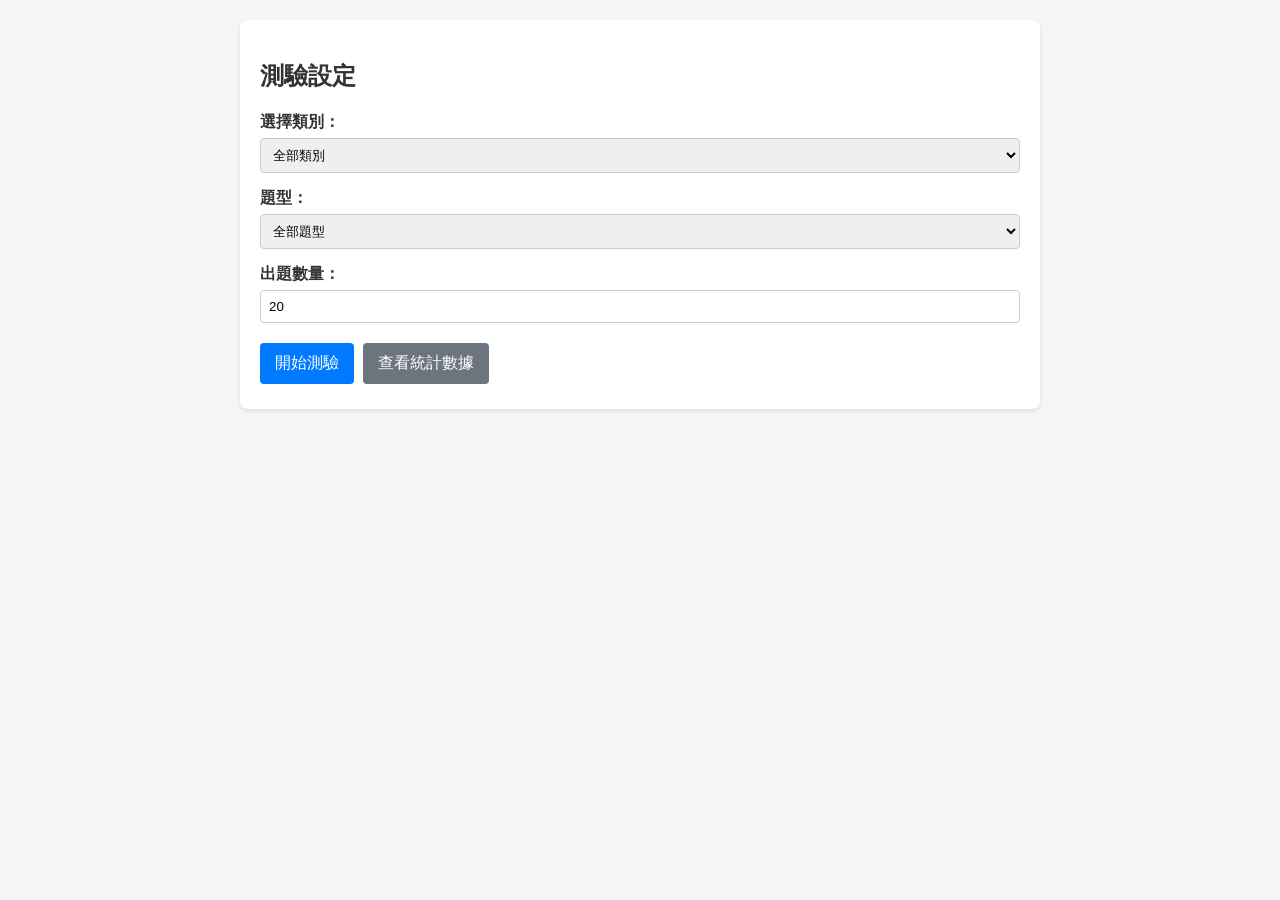
==== exam/index.html @ f561939b "錯誤給答案" ====
<!DOCTYPE html>
<html lang="zh-TW">
<head>
  <meta charset="UTF-8">
  <meta name="viewport" content="width=device-width, initial-scale=1.0">
  <title>網頁測驗系統</title>
  <style>
    body { font-family: Arial, sans-serif; max-width: 800px; margin: 0 auto; padding: 20px; background-color: #f4f7f6; color: #333; }
    .card { background: white; padding: 20px; border-radius: 8px; box-shadow: 0 2px 5px rgba(0,0,0,0.1); margin-bottom: 20px; }
    .hidden { display: none; }
    button { background-color: #007bff; color: white; border: none; padding: 10px 15px; border-radius: 4px; cursor: pointer; margin: 5px 5px 5px 0; font-size: 16px; }
    button:hover { background-color: #0056b3; }
    button:disabled { background-color: #cccccc; cursor: not-allowed; }
    .option-btn { display: block; width: 100%; text-align: left; background: #f8f9fa; color: #333; border: 1px solid #ccc; margin: 8px 0; padding: 12px; border-radius: 4px; font-size: 16px; }
    .option-btn:hover:not(:disabled) { background: #e2e6ea; }
    .option-btn.correct { background-color: #d4edda !important; border-color: #28a745 !important; color: #155724; font-weight: bold; }
    .option-btn.wrong { background-color: #f8d7da !important; border-color: #dc3545 !important; color: #721c24; font-weight: bold; }
    .form-group { margin-bottom: 15px; }
    label { display: block; margin-bottom: 5px; font-weight: bold; }
    select, input { width: 100%; padding: 8px; border: 1px solid #ccc; border-radius: 4px; box-sizing: border-box; }
    .law-source { background: #e9ecef; padding: 10px; border-left: 4px solid #17a2b8; margin-top: 10px; font-size: 0.95em; }
    .feedback-box { padding: 12px; margin-top: 15px; border-radius: 4px; font-weight: bold; }
    .feedback-correct { background-color: #d4edda; color: #155724; border: 1px solid #c3e6cb; }
    .feedback-wrong { background-color: #f8d7da; color: #721c24; border: 1px solid #f5c6cb; }
    .wrong-card { border: 1px solid #dc3545; border-radius: 6px; padding: 15px; margin-bottom: 15px; background-color: #fff8f8; }
    .options-list { margin: 8px 0; padding-left: 20px; }
  </style>
</head>
<body>

  <!-- 1. 設定與選單頁面 -->
  <div id="setup-page" class="card">
    <h2>測驗設定</h2>
    <div class="form-group">
      <label for="category-select">選擇類別：</label>
      <select id="category-select"><option value="ALL">全部類別</option></select>
    </div>
    <div class="form-group">
      <label for="type-select">題型：</label>
      <select id="type-select">
        <option value="ALL">全部題型</option>
        <option value="選擇題">選擇題</option>
        <option value="是非題">是非題</option>
      </select>
    </div>
    <div class="form-group">
      <label for="amount-input">出題數量：</label>
      <input type="number" id="amount-input" value="20" min="1">
    </div>
    <button onclick="startQuiz()">開始測驗</button>
    <button onclick="showStats()" style="background-color: #6c757d;">查看統計數據</button>
  </div>

  <!-- 2. 測驗進行頁面 -->
  <div id="quiz-page" class="card hidden">
    <div style="display: flex; justify-content: space-between;">
      <span id="progress-text"></span>
      <span id="question-type-tag" style="color: #6c757d;"></span>
    </div>
    <h3 id="question-text" style="margin-top: 15px;"></h3>
    <div id="options-container"></div>
    
    <!-- 反饋訊息提示區 -->
    <div id="feedback-container" class="hidden"></div>

    <div style="margin-top: 20px; display: flex; justify-content: space-between;">
      <button id="prev-btn" onclick="changeQuestion(-1)">上一題</button>
      <button id="next-btn" onclick="manualNextQuestion()">下一題</button>
      <button id="submit-btn" onclick="submitQuiz()" style="background-color: #28a745;">提交試卷</button>
    </div>
  </div>

  <!-- 3. 測驗結果頁面 -->
  <div id="result-page" class="card hidden">
    <h2>測驗結果</h2>
    <p id="score-text" style="font-size: 20px; font-weight: bold;"></p>
    <div id="review-container"></div>
    <button onclick="showSetup()" style="margin-top: 15px;">返回主選單</button>
  </div>

  <!-- 4. 統計數據頁面 -->
  <div id="stats-page" class="card hidden">
    <h2>歷史統計分析</h2>
    <h3>常錯題排行榜 (Top 5)</h3>
    <div id="wrong-questions-container"></div>
    
    <h3 style="margin-top: 30px;">歷次測驗紀錄</h3>
    <ul id="history-list"></ul>
    <button onclick="showSetup()">返回主選單</button>
    <button onclick="clearStats()" style="background-color: #dc3545;">清除統計資料</button>
  </div>

<script>
let allQuestions = [];
let quizQuestions = [];
let userAnswers = {};
let currentIndex = 0;
let autoNextTimer = null; // 計時器變數

// 載入 data.json
fetch('data.json')
  .then(res => res.json())
  .then(data => {
    allQuestions = data;
    initCategoryOptions();
  })
  .catch(err => alert("無法讀取 data.json 檔案，請確認檔案路徑。"));

function initCategoryOptions() {
  const categories = [...new Set(allQuestions.map(q => q.category))];
  const select = document.getElementById('category-select');
  select.innerHTML = '<option value="ALL">全部類別</option>';
  categories.forEach(cat => {
    if(cat) {
      const opt = document.createElement('option');
      opt.value = cat; opt.textContent = cat;
      select.appendChild(opt);
    }
  });
}

function startQuiz() {
  const cat = document.getElementById('category-select').value;
  const type = document.getElementById('type-select').value;
  const amount = parseInt(document.getElementById('amount-input').value) || 20;

  let filtered = allQuestions.filter(q => {
    const matchCat = (cat === 'ALL' || q.category === cat);
    const matchType = (type === 'ALL' || q.type === type);
    return matchCat && matchType;
  });

  if (filtered.length === 0) {
    alert("沒有符合條件的題目！");
    return;
  }

  filtered.sort(() => Math.random() - 0.5);
  quizQuestions = filtered.slice(0, amount);
  
  userAnswers = {};
  currentIndex = 0;
  
  switchPage('quiz-page');
  renderQuestion();
}

function renderQuestion() {
  // 切換題目時先清除定時器
  if (autoNextTimer) clearTimeout(autoNextTimer);

  const q = quizQuestions[currentIndex];
  document.getElementById('progress-text').textContent = `第 ${currentIndex + 1} / ${quizQuestions.length} 題`;
  document.getElementById('question-type-tag').textContent = `[${q.category}] ${q.type}`;
  document.getElementById('question-text').textContent = q.question;

  const container = document.getElementById('options-container');
  container.innerHTML = '';
  
  const feedbackContainer = document.getElementById('feedback-container');
  feedbackContainer.className = 'hidden';
  feedbackContainer.innerHTML = '';

  let opts = q.type === '是非題' ? ['O', 'X'] : q.options;
  const hasAnswered = userAnswers.hasOwnProperty(q.id);

  opts.forEach((optText, idx) => {
    const btn = document.createElement('button');
    btn.className = 'option-btn';
    const val = q.type === '是非題' ? optText : String(idx + 1);
    btn.textContent = q.type === '是非題' ? optText : `${idx + 1}. ${optText}`;
    
    // 如果這題已經回答過，顯示樣式並停用按鈕
    if (hasAnswered) {
      btn.disabled = true;
      if (val === q.answer) {
        btn.classList.add('correct'); // 正確答案顯示綠色
      }
      if (userAnswers[q.id] === val && val !== q.answer) {
        btn.classList.add('wrong'); // 選錯的選項顯示紅色
      }
    } else {
      btn.onclick = () => selectOption(val);
    }
    
    container.appendChild(btn);
  });

  // 如果這題已作答過，重新呈現反饋區
  if (hasAnswered) {
    showFeedback(userAnswers[q.id] === q.answer, q);
  }

  // 按鈕狀態控制
  document.getElementById('prev-btn').style.visibility = currentIndex === 0 ? 'hidden' : 'visible';
  document.getElementById('next-btn').style.display = currentIndex === quizQuestions.length - 1 ? 'none' : 'inline-block';
  document.getElementById('submit-btn').style.display = currentIndex === quizQuestions.length - 1 ? 'inline-block' : 'none';
}

function selectOption(selectedVal) {
  const q = quizQuestions[currentIndex];
  userAnswers[q.id] = selectedVal;
  
  const isCorrect = selectedVal === q.answer;
  renderQuestion(); // 重新渲染套用樣式

  // 如果不是最後一題，設定 2.5 秒後自動進入下一題
  if (currentIndex < quizQuestions.length - 1) {
    autoNextTimer = setTimeout(() => {
      changeQuestion(1);
    }, 2500);
  }
}

function showFeedback(isCorrect, q) {
  const feedbackContainer = document.getElementById('feedback-container');
  feedbackContainer.classList.remove('hidden');

  let answerDisplay = q.answer;
  if (q.type === '選擇題') {
    const ansIndex = parseInt(q.answer) - 1;
    if (q.options[ansIndex]) {
      answerDisplay = `${q.answer}. ${q.options[ansIndex]}`;
    }
  }

  if (isCorrect) {
    feedbackContainer.className = 'feedback-box feedback-correct';
    feedbackContainer.innerHTML = `✓ 回答正確！`;
  } else {
    feedbackContainer.className = 'feedback-box feedback-wrong';
    feedbackContainer.innerHTML = `
      ✕ 回答錯誤！<br>
      <strong>正確答案是：${answerDisplay}</strong>
      ${q.law_source ? `<div class="law-source">法源依據：${q.law_source}</div>` : ''}
    `;
  }
}

function manualNextQuestion() {
  if (autoNextTimer) clearTimeout(autoNextTimer);
  changeQuestion(1);
}

function changeQuestion(dir) {
  if (autoNextTimer) clearTimeout(autoNextTimer);
  currentIndex += dir;
  renderQuestion();
}

function submitQuiz() {
  if (autoNextTimer) clearTimeout(autoNextTimer);
  
  let correctCount = 0;
  const stats = JSON.parse(localStorage.getItem('quiz_stats') || '{"history":[], "wrongCount":{}}');

  quizQuestions.forEach(q => {
    const isCorrect = userAnswers[q.id] === q.answer;
    if (isCorrect) {
      correctCount++;
    } else {
      stats.wrongCount[q.id] = (stats.wrongCount[q.id] || 0) + 1;
    }
  });

  const accuracy = Math.round((correctCount / quizQuestions.length) * 100);
  
  stats.history.push({
    date: new Date().toLocaleString(),
    score: accuracy,
    total: quizQuestions.length,
    correct: correctCount
  });
  localStorage.setItem('quiz_stats', JSON.stringify(stats));

  // 顯示結果
  document.getElementById('score-text').textContent = `本次正確率：${accuracy}% (${correctCount} / ${quizQuestions.length})`;
  
  const reviewContainer = document.getElementById('review-container');
  reviewContainer.innerHTML = '<h3>答題檢討：</h3>';
  
  quizQuestions.forEach((q, idx) => {
    const uAns = userAnswers[q.id] || "未作答";
    const isCorrect = uAns === q.answer;
    const item = document.createElement('div');
    item.style.marginBottom = "15px";
    item.style.padding = "10px";
    item.style.border = `1px solid ${isCorrect ? '#28a745' : '#dc3545'}`;
    item.style.borderRadius = "5px";
    
    item.innerHTML = `
      <p><strong>${idx + 1}. [${q.type}] ${q.question}</strong></p>
      <p>您的答案：<span style="color:${isCorrect ? 'green' : 'red'}">${uAns}</span> | 正確答案：<strong>${q.answer}</strong></p>
      ${q.law_source ? `<div class="law-source">法源依據：${q.law_source}</div>` : ''}
    `;
    reviewContainer.appendChild(item);
  });

  switchPage('result-page');
}

function showStats() {
  const stats = JSON.parse(localStorage.getItem('quiz_stats') || '{"history":[], "wrongCount":{}}');
  
  // 1. 常錯題 Top 5 詳細列出
  const wrongContainer = document.getElementById('wrong-questions-container');
  wrongContainer.innerHTML = '';
  const sortedWrong = Object.entries(stats.wrongCount).sort((a, b) => b[1] - a[1]).slice(0, 5);
  
  if(sortedWrong.length === 0) {
    wrongContainer.innerHTML = '<p>目前無錯題紀錄。</p>';
  } else {
    sortedWrong.forEach(([qId, count], index) => {
      const q = allQuestions.find(item => item.id === qId);
      const card = document.createElement('div');
      card.className = 'wrong-card';
      
      if (q) {
        // 格式化正確答案文字
        let ansText = q.answer;
        if (q.type === '選擇題') {
          const idx = parseInt(q.answer) - 1;
          if (q.options[idx]) ansText = `${q.answer}. ${q.options[idx]}`;
        }

        // 建立選項列表 (僅選擇題)
        let optionsHtml = '';
        if (q.type === '選擇題' && q.options) {
          optionsHtml = '<ol class="options-list">';
          q.options.forEach(opt => {
            optionsHtml += `<li>${opt}</li>`;
          });
          optionsHtml += '</ol>';
        }

        card.innerHTML = `
          <div style="font-weight:bold; color:#dc3545; margin-bottom:5px;">
            Top ${index + 1} - 累積錯誤：${count} 次
          </div>
          <div><strong>[${q.category} - ${q.type}] ${q.question}</strong></div>
          ${optionsHtml}
          <div style="margin-top:8px;"><strong>正確答案：</strong><span style="color:#28a745; font-weight:bold;">${ansText}</span></div>
          ${q.law_source ? `<div class="law-source">法源依據：${q.law_source}</div>` : ''}
        `;
      } else {
        card.innerHTML = `<div><strong>題目 ID: ${qId}</strong> (累積錯誤 ${count} 次，此題目已自題庫中移除)</div>`;
      }
      wrongContainer.appendChild(card);
    });
  }

  // 2. 歷次紀錄
  const historyList = document.getElementById('history-list');
  historyList.innerHTML = '';
  if(stats.history.length === 0) {
    historyList.innerHTML = '<li>尚無測驗紀錄</li>';
  } else {
    stats.history.slice(-10).reverse().forEach(h => {
      const li = document.createElement('li');
      li.textContent = `${h.date} - 正確率：${h.score}% (${h.correct}/${h.total} 題)`;
      historyList.appendChild(li);
    });
  }

  switchPage('stats-page');
}

function clearStats() {
  if(confirm("確定要清除所有歷史統計與錯題紀錄嗎？")) {
    localStorage.removeItem('quiz_stats');
    showStats();
  }
}

function showSetup() { switchPage('setup-page'); }

function switchPage(pageId) {
  if (autoNextTimer) clearTimeout(autoNextTimer);
  ['setup-page', 'quiz-page', 'result-page', 'stats-page'].forEach(id => {
    document.getElementById(id).classList.add('hidden');
  });
  document.getElementById(pageId).classList.remove('hidden');
}
</script>
</body>
</html>
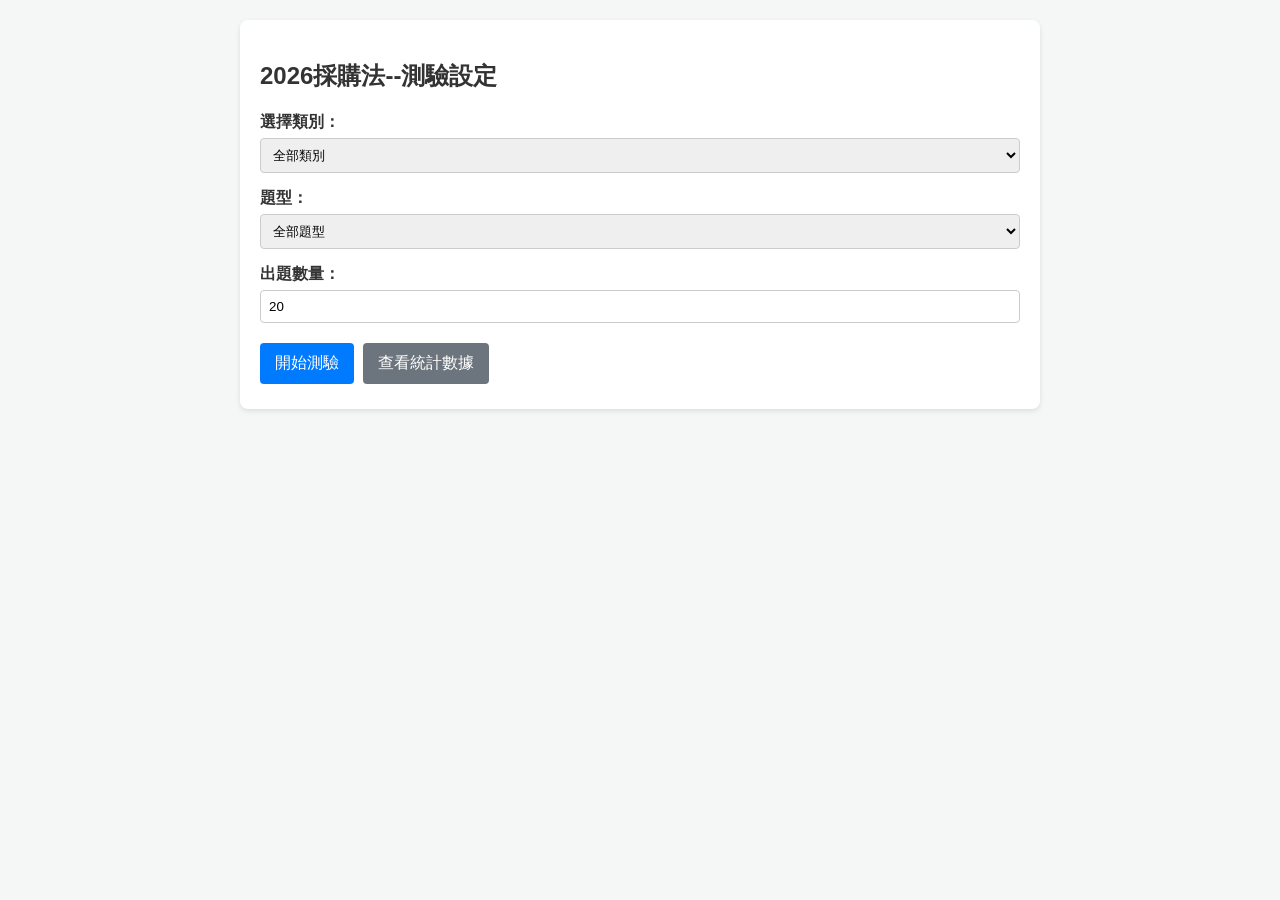
==== commit 2156b15a: "title" ====
--- a/exam/index.html
+++ b/exam/index.html
@@ -3,7 +3,7 @@
 <head>
   <meta charset="UTF-8">
   <meta name="viewport" content="width=device-width, initial-scale=1.0">
-  <title>網頁測驗系統</title>
+  <title>採購法測驗系統</title>
   <style>
     body { font-family: Arial, sans-serif; max-width: 800px; margin: 0 auto; padding: 20px; background-color: #f4f7f6; color: #333; }
     .card { background: white; padding: 20px; border-radius: 8px; box-shadow: 0 2px 5px rgba(0,0,0,0.1); margin-bottom: 20px; }
@@ -30,7 +30,7 @@
 
   <!-- 1. 設定與選單頁面 -->
   <div id="setup-page" class="card">
-    <h2>測驗設定</h2>
+    <h2>2026採購法--測驗設定</h2>
     <div class="form-group">
       <label for="category-select">選擇類別：</label>
       <select id="category-select"><option value="ALL">全部類別</option></select>
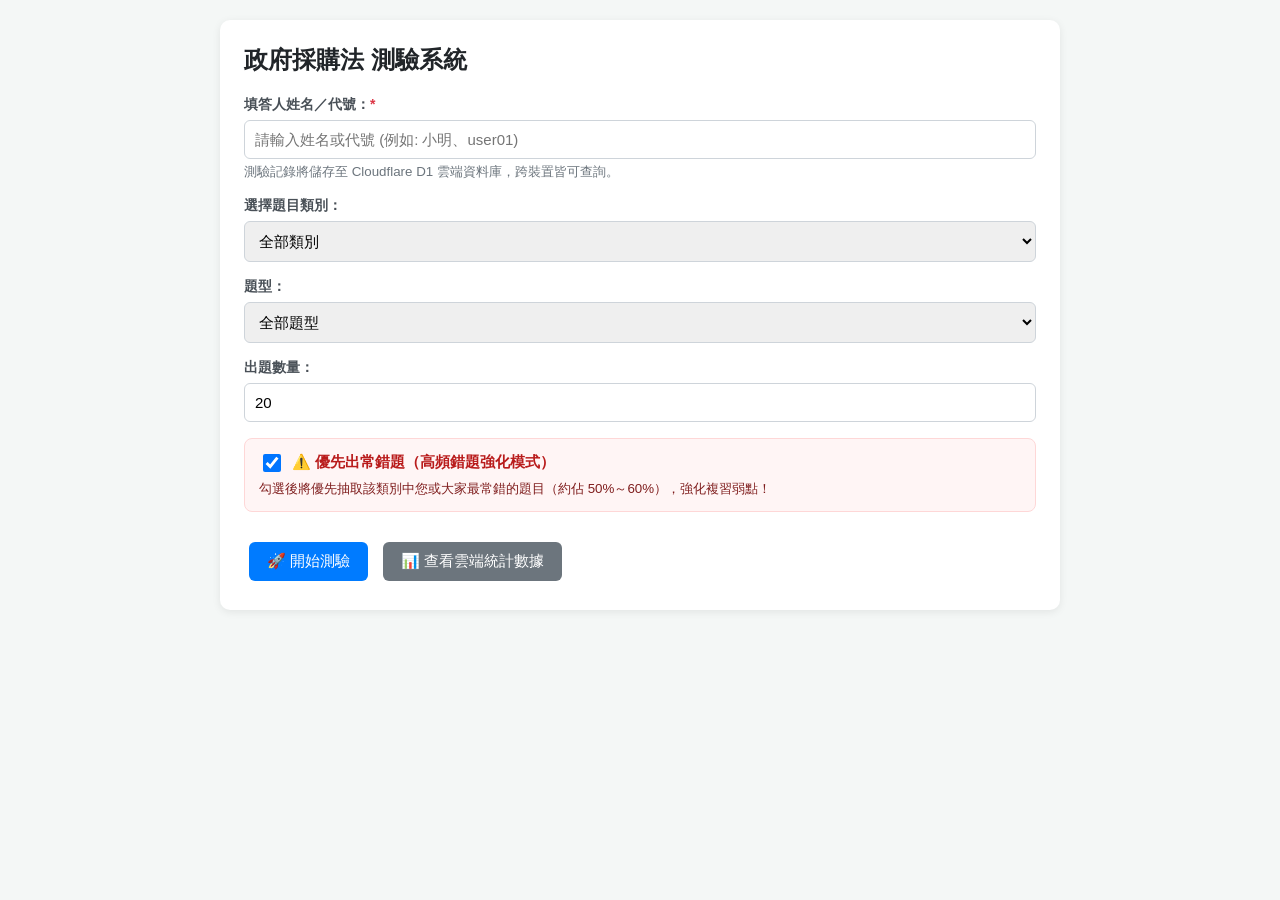
==== commit 7edfcf1d: "cloudflare" ====
--- a/exam/index.html
+++ b/exam/index.html
@@ -3,38 +3,115 @@
 <head>
   <meta charset="UTF-8">
   <meta name="viewport" content="width=device-width, initial-scale=1.0">
-  <title>採購法測驗系統</title>
+  <title>政府採購法測驗系統</title>
   <style>
-    body { font-family: Arial, sans-serif; max-width: 800px; margin: 0 auto; padding: 20px; background-color: #f4f7f6; color: #333; }
-    .card { background: white; padding: 20px; border-radius: 8px; box-shadow: 0 2px 5px rgba(0,0,0,0.1); margin-bottom: 20px; }
+    body { font-family: -apple-system, BlinkMacSystemFont, "Segoe UI", Roboto, "Helvetica Neue", Arial, sans-serif; max-width: 840px; margin: 0 auto; padding: 20px; background-color: #f4f7f6; color: #333; }
+    .card { background: white; padding: 24px; border-radius: 10px; box-shadow: 0 2px 8px rgba(0,0,0,0.08); margin-bottom: 20px; }
     .hidden { display: none; }
-    button { background-color: #007bff; color: white; border: none; padding: 10px 15px; border-radius: 4px; cursor: pointer; margin: 5px 5px 5px 0; font-size: 16px; }
+    button { background-color: #007bff; color: white; border: none; padding: 10px 18px; border-radius: 6px; cursor: pointer; margin: 5px; font-size: 15px; font-weight: 500; transition: background-color 0.2s; }
     button:hover { background-color: #0056b3; }
-    button:disabled { background-color: #cccccc; cursor: not-allowed; }
-    .option-btn { display: block; width: 100%; text-align: left; background: #f8f9fa; color: #333; border: 1px solid #ccc; margin: 8px 0; padding: 12px; border-radius: 4px; font-size: 16px; }
-    .option-btn:hover:not(:disabled) { background: #e2e6ea; }
-    .option-btn.correct { background-color: #d4edda !important; border-color: #28a745 !important; color: #155724; font-weight: bold; }
-    .option-btn.wrong { background-color: #f8d7da !important; border-color: #dc3545 !important; color: #721c24; font-weight: bold; }
-    .form-group { margin-bottom: 15px; }
-    label { display: block; margin-bottom: 5px; font-weight: bold; }
-    select, input { width: 100%; padding: 8px; border: 1px solid #ccc; border-radius: 4px; box-sizing: border-box; }
-    .law-source { background: #e9ecef; padding: 10px; border-left: 4px solid #17a2b8; margin-top: 10px; font-size: 0.95em; }
-    .feedback-box { padding: 12px; margin-top: 15px; border-radius: 4px; font-weight: bold; }
-    .feedback-correct { background-color: #d4edda; color: #155724; border: 1px solid #c3e6cb; }
-    .feedback-wrong { background-color: #f8d7da; color: #721c24; border: 1px solid #f5c6cb; }
-    .wrong-card { border: 1px solid #dc3545; border-radius: 6px; padding: 15px; margin-bottom: 15px; background-color: #fff8f8; }
-    .options-list { margin: 8px 0; padding-left: 20px; }
+    button:disabled { background-color: #ccc; cursor: not-allowed; }
+    .option-btn { display: block; width: 100%; text-align: left; background: #f8f9fa; color: #333; border: 1px solid #ced4da; margin: 10px 0; padding: 12px 16px; border-radius: 6px; font-size: 15px; line-height: 1.5; cursor: pointer; transition: all 0.2s; }
+    .option-btn:hover { background: #e2e6ea; border-color: #adb5bd; }
+    .option-btn.selected { background: #e8f5e9; border-color: #28a745; color: #155724; font-weight: bold; }
+    .form-group { margin-bottom: 16px; }
+    label { display: block; margin-bottom: 6px; font-weight: 600; font-size: 14px; color: #495057; }
+    select, input[type="text"], input[type="number"] { width: 100%; padding: 10px; border: 1px solid #ced4da; border-radius: 6px; box-sizing: border-box; font-size: 15px; }
+    select:focus, input:focus { outline: none; border-color: #80bdff; box-shadow: 0 0 0 0.2rem rgba(0,123,255,.25); }
+    .law-source { background: #e9ecef; padding: 10px 14px; border-left: 4px solid #17a2b8; margin-top: 10px; border-radius: 0 4px 4px 0; font-size: 14px; color: #495057; }
+    .badge { display: inline-block; padding: 4px 10px; border-radius: 12px; font-size: 12px; font-weight: 600; }
+    .badge-user { background-color: #e3f2fd; color: #0d47a1; }
+    .badge-info { background-color: #f1f3f5; color: #495057; }
+    .badge-wrong-alert { background-color: #fee2e2; color: #991b1b; border: 1px solid #fca5a5; }
+    .loading-spinner { display: inline-block; color: #6c757d; font-style: italic; margin-left: 10px; }
+    .history-table { width: 100%; border-collapse: collapse; margin-top: 12px; font-size: 14px; }
+    .history-table th, .history-table td { border: 1px solid #dee2e6; padding: 8px 12px; text-align: left; }
+    .history-table th { background-color: #f8f9fa; font-weight: 600; }
+    .history-table tr:hover { background-color: #f8f9fa; }
+    .score-badge { font-weight: bold; padding: 2px 6px; border-radius: 4px; }
+    .score-high { color: #28a745; }
+    .score-low { color: #dc3545; }
+    
+    /* 錯題卡片專用樣式 */
+    .wrong-card {
+      background: #ffffff;
+      border: 1px solid #e5e7eb;
+      border-left: 4px solid #ef4444;
+      border-radius: 8px;
+      padding: 16px;
+      margin-bottom: 18px;
+      box-shadow: 0 1px 3px rgba(0,0,0,0.04);
+    }
+    .wrong-header {
+      display: flex;
+      justify-content: space-between;
+      align-items: center;
+      margin-bottom: 10px;
+      flex-wrap: wrap;
+      gap: 6px;
+    }
+    .wrong-badge {
+      background-color: #fee2e2;
+      color: #991b1b;
+      font-weight: 700;
+      font-size: 13px;
+      padding: 3px 10px;
+      border-radius: 12px;
+    }
+    .answer-box {
+      background-color: #f0fdf4;
+      border: 1px solid #bbf7d0;
+      padding: 10px 14px;
+      border-radius: 6px;
+      margin-top: 10px;
+    }
+    .answer-title {
+      color: #166534;
+      font-weight: bold;
+      font-size: 15px;
+    }
+    .law-box {
+      background-color: #f8fafc;
+      border-left: 3px solid #0284c7;
+      padding: 8px 12px;
+      margin-top: 8px;
+      font-size: 13.5px;
+      color: #334155;
+      border-radius: 0 4px 4px 0;
+    }
+    .opt-item {
+      padding: 6px 10px;
+      margin: 4px 0;
+      border-radius: 5px;
+      font-size: 14.5px;
+      color: #374151;
+      background: #f9fafb;
+    }
+    .opt-item.is-correct {
+      background: #dcfce7;
+      color: #14532d;
+      font-weight: 600;
+      border: 1px solid #86efac;
+    }
   </style>
 </head>
 <body>
 
   <!-- 1. 設定與選單頁面 -->
   <div id="setup-page" class="card">
-    <h2>2026採購法--測驗設定</h2>
+    <h2 style="margin-top: 0; color: #212529;">政府採購法 測驗系統</h2>
+    
     <div class="form-group">
-      <label for="category-select">選擇類別：</label>
+      <label for="username-input">填答人姓名／代號：<span style="color: #dc3545;">*</span></label>
+      <input type="text" id="username-input" placeholder="請輸入姓名或代號 (例如: 小明、user01)" required>
+      <small style="color: #6c757d; display: block; margin-top: 4px;">測驗記錄將儲存至 Cloudflare D1 雲端資料庫，跨裝置皆可查詢。</small>
+    </div>
+
+    <div class="form-group">
+      <label for="category-select">選擇題目類別：</label>
       <select id="category-select"><option value="ALL">全部類別</option></select>
     </div>
+    
     <div class="form-group">
       <label for="type-select">題型：</label>
       <select id="type-select">
@@ -43,51 +120,108 @@
         <option value="是非題">是非題</option>
       </select>
     </div>
+
     <div class="form-group">
       <label for="amount-input">出題數量：</label>
-      <input type="number" id="amount-input" value="20" min="1">
-    </div>
-    <button onclick="startQuiz()">開始測驗</button>
-    <button onclick="showStats()" style="background-color: #6c757d;">查看統計數據</button>
+      <input type="number" id="amount-input" value="20" min="1" max="100">
+    </div>
+
+    <!-- 常錯題優先出題選項 -->
+    <div class="form-group" style="background-color: #fff5f5; border: 1px solid #fed7d7; padding: 12px 14px; border-radius: 8px;">
+      <label style="display: flex; align-items: center; gap: 8px; cursor: pointer; margin: 0; font-size: 15px; font-weight: 600; color: #b91c1c;">
+        <input type="checkbox" id="prioritize-wrong-checkbox" style="width: 18px; height: 18px; cursor: pointer;" checked>
+        <span>⚠️ 優先出常錯題（高頻錯題強化模式）</span>
+      </label>
+      <small style="color: #7f1d1d; display: block; margin-top: 5px; line-height: 1.4;">
+        勾選後將優先抽取該類別中您或大家最常錯的題目（約佔 50%～60%），強化複習弱點！
+      </small>
+    </div>
+
+    <div style="margin-top: 25px;">
+      <button id="start-quiz-btn" onclick="startQuiz()">🚀 開始測驗</button>
+      <button onclick="showStats()" style="background-color: #6c757d;">📊 查看雲端統計數據</button>
+    </div>
   </div>
 
   <!-- 2. 測驗進行頁面 -->
   <div id="quiz-page" class="card hidden">
-    <div style="display: flex; justify-content: space-between;">
-      <span id="progress-text"></span>
-      <span id="question-type-tag" style="color: #6c757d;"></span>
-    </div>
-    <h3 id="question-text" style="margin-top: 15px;"></h3>
+    <div style="display: flex; justify-content: space-between; align-items: center; border-bottom: 1px solid #eee; padding-bottom: 10px; flex-wrap: wrap; gap: 8px;">
+      <span id="progress-text" style="font-weight: bold; color: #495057;"></span>
+      <div style="display: flex; align-items: center; gap: 6px; flex-wrap: wrap;">
+        <span id="question-wrong-tag" class="badge badge-wrong-alert" style="display: none;"></span>
+        <span id="user-display-tag" class="badge badge-user"></span>
+        <span id="question-type-tag" class="badge badge-info"></span>
+      </div>
+    </div>
+    
+    <h3 id="question-text" style="margin-top: 18px; line-height: 1.6; font-size: 18px;"></h3>
     <div id="options-container"></div>
     
-    <!-- 反饋訊息提示區 -->
-    <div id="feedback-container" class="hidden"></div>
-
-    <div style="margin-top: 20px; display: flex; justify-content: space-between;">
-      <button id="prev-btn" onclick="changeQuestion(-1)">上一題</button>
-      <button id="next-btn" onclick="manualNextQuestion()">下一題</button>
-      <button id="submit-btn" onclick="submitQuiz()" style="background-color: #28a745;">提交試卷</button>
+    <div style="margin-top: 25px; display: flex; justify-content: space-between; align-items: center;">
+      <button id="prev-btn" onclick="changeQuestion(-1)" style="background-color: #6c757d;">上一題</button>
+      <div>
+        <button id="next-btn" onclick="changeQuestion(1)">下一題</button>
+        <button id="submit-btn" onclick="submitQuiz()" style="background-color: #28a745;">提交試卷</button>
+      </div>
     </div>
   </div>
 
   <!-- 3. 測驗結果頁面 -->
   <div id="result-page" class="card hidden">
-    <h2>測驗結果</h2>
-    <p id="score-text" style="font-size: 20px; font-weight: bold;"></p>
+    <h2 style="margin-top: 0;">測驗結果</h2>
+    <div style="background: #f8f9fa; padding: 15px; border-radius: 8px; margin-bottom: 20px;">
+      <p id="score-text" style="font-size: 22px; font-weight: bold; margin: 0;"></p>
+      <p id="save-status-text" style="margin: 8px 0 0 0; font-size: 14px; color: #6c757d;"></p>
+    </div>
+    
     <div id="review-container"></div>
-    <button onclick="showSetup()" style="margin-top: 15px;">返回主選單</button>
+    
+    <div style="margin-top: 25px;">
+      <button onclick="showSetup()">返回主選單</button>
+      <button onclick="showStats()" style="background-color: #6c757d;">查看統計數據</button>
+    </div>
   </div>
 
   <!-- 4. 統計數據頁面 -->
   <div id="stats-page" class="card hidden">
-    <h2>歷史統計分析</h2>
-    <h3>常錯題排行榜 (Top 5)</h3>
+    <h2 style="margin-top: 0;">雲端歷史統計分析 (Cloudflare D1)</h2>
+    
+    <div style="display: flex; gap: 10px; align-items: center; margin-bottom: 18px; flex-wrap: wrap;">
+      <label for="stats-user-select" style="margin: 0;">資料範圍：</label>
+      <select id="stats-user-select" onchange="loadStatsFromCloud()" style="width: auto; min-width: 160px;">
+        <option value="CURRENT">我的個人紀錄</option>
+        <option value="ALL">全體 / 跨裝置總榜</option>
+      </select>
+      <button onclick="loadStatsFromCloud()" style="padding: 7px 14px; margin: 0;">🔄 重新整理</button>
+      <span id="stats-loading" class="loading-spinner hidden">資料載入中...</span>
+    </div>
+
+    <!-- 總量統計看板 -->
+    <div style="display: grid; grid-template-columns: repeat(auto-fit, minmax(180px, 1fr)); gap: 14px; margin-bottom: 25px;">
+      <div style="background: #eff6ff; border: 1px solid #bfdbfe; padding: 14px 18px; border-radius: 8px;">
+        <div style="font-size: 13px; color: #1e40af; font-weight: 600;">👥 全部受試人數</div>
+        <div id="stat-total-users" style="font-size: 24px; font-weight: bold; color: #1e3a8a; margin-top: 4px;">- 人</div>
+      </div>
+      <div style="background: #f0fdf4; border: 1px solid #bbf7d0; padding: 14px 18px; border-radius: 8px;">
+        <div style="font-size: 13px; color: #166534; font-weight: 600;">📝 全部測驗人次</div>
+        <div id="stat-total-attempts" style="font-size: 24px; font-weight: bold; color: #14532d; margin-top: 4px;">- 次</div>
+      </div>
+      <div id="stat-user-box" style="background: #faf5ff; border: 1px solid #e9d5ff; padding: 14px 18px; border-radius: 8px;">
+        <div id="stat-user-label" style="font-size: 13px; color: #6b21a8; font-weight: 600;">👤 個人測驗人次</div>
+        <div id="stat-user-attempts" style="font-size: 24px; font-weight: bold; color: #581c87; margin-top: 4px;">- 次</div>
+      </div>
+    </div>
+
+    <h3 style="color: #b91c1c;">⚠️ 常錯題排行榜 (Top 15 - 附正確答案與解析)</h3>
     <div id="wrong-questions-container"></div>
-    
-    <h3 style="margin-top: 30px;">歷次測驗紀錄</h3>
-    <ul id="history-list"></ul>
-    <button onclick="showSetup()">返回主選單</button>
-    <button onclick="clearStats()" style="background-color: #dc3545;">清除統計資料</button>
+
+    <h3 style="margin-top: 30px;">📋 歷次測驗紀錄 (顯示最近 10 筆)</h3>
+    <div id="history-container" style="overflow-x: auto;"></div>
+
+    <div style="margin-top: 30px; display: flex; justify-content: space-between; flex-wrap: wrap;">
+      <button onclick="showSetup()">返回主選單</button>
+      <button onclick="clearMyStats()" style="background-color: #dc3545;">清除目前填答人雲端紀錄</button>
+    </div>
   </div>
 
 <script>
@@ -95,38 +229,72 @@
 let quizQuestions = [];
 let userAnswers = {};
 let currentIndex = 0;
-let autoNextTimer = null; // 計時器變數
-
-// 載入 data.json
+let currentUserName = '';
+let currentCategory = 'ALL';
+let currentType = 'ALL';
+
+// 自動判斷後端 API 基礎路徑：
+// 若在 Cloudflare Pages (pages.dev) 則使用同源相對路徑；
+// 若在 GitHub Pages (github.io) 或其他外部網頁空間，自動跨網域連線至 Cloudflare 雲端後端
+const API_BASE = window.location.hostname.includes('pages.dev')
+  ? ''
+  : 'https://procurement-exam-3t3.pages.dev';
+
+// 頁面載入時讀取暫存的姓名
+window.addEventListener('DOMContentLoaded', () => {
+  const savedName = localStorage.getItem('quiz_username') || '';
+  if (savedName) {
+    document.getElementById('username-input').value = savedName;
+  }
+});
+
+// 初始化：載入 data.json
 fetch('data.json')
   .then(res => res.json())
   .then(data => {
     allQuestions = data;
     initCategoryOptions();
   })
-  .catch(err => alert("無法讀取 data.json 檔案，請確認檔案路徑。"));
+  .catch(err => {
+    console.error(err);
+    alert("無法讀取 data.json 檔案，請確認檔案路徑。");
+  });
 
 function initCategoryOptions() {
   const categories = [...new Set(allQuestions.map(q => q.category))];
   const select = document.getElementById('category-select');
-  select.innerHTML = '<option value="ALL">全部類別</option>';
   categories.forEach(cat => {
     if(cat) {
       const opt = document.createElement('option');
-      opt.value = cat; opt.textContent = cat;
+      opt.value = cat; 
+      opt.textContent = cat;
       select.appendChild(opt);
     }
   });
 }
 
-function startQuiz() {
-  const cat = document.getElementById('category-select').value;
-  const type = document.getElementById('type-select').value;
+async function startQuiz() {
+  const nameInput = document.getElementById('username-input');
+  currentUserName = nameInput.value.trim();
+  
+  if (!currentUserName) {
+    alert("請先輸入填答人姓名或代號！");
+    nameInput.focus();
+    return;
+  }
+
+  // 記住姓名至本機儲存
+  localStorage.setItem('quiz_username', currentUserName);
+
+  currentCategory = document.getElementById('category-select').value;
+  currentType = document.getElementById('type-select').value;
   const amount = parseInt(document.getElementById('amount-input').value) || 20;
-
+  const prioritizeWrong = document.getElementById('prioritize-wrong-checkbox').checked;
+
+  // 篩選題目
   let filtered = allQuestions.filter(q => {
-    const matchCat = (cat === 'ALL' || q.category === cat);
-    const matchType = (type === 'ALL' || q.type === type);
+    const matchCat = (currentCategory === 'ALL' || q.category === currentCategory);
+    const matchType = (currentType === 'ALL' || q.type === currentType);
     return matchCat && matchType;
   });
 
@@ -135,9 +303,107 @@
     return;
   }
 
-  filtered.sort(() => Math.random() - 0.5);
-  quizQuestions = filtered.slice(0, amount);
-  
+  const startBtn = document.getElementById('start-quiz-btn');
+  const originalBtnText = startBtn.textContent;
+
+  // 若開啟「優先出常錯題」模式
+  if (prioritizeWrong) {
+    startBtn.disabled = true;
+    startBtn.textContent = '⏳ 正在分析常錯題庫...';
+
+    try {
+      const res = await fetch(`${API_BASE}/api/stats?user=${encodeURIComponent(currentUserName)}`);
+      const data = await res.json();
+
+      if (data.success) {
+        const wrongMap = new Map();
+
+        // 1. 先收錄全站常錯題
+        if (Array.isArray(data.globalWrongQuestions)) {
+          data.globalWrongQuestions.forEach(item => {
+            wrongMap.set(item.question_id, {
+              count: item.wrong_count,
+              isPersonal: false
+            });
+          });
+        }
+
+        // 2. 本人常錯題權重最高 (覆蓋全站標記)
+        if (Array.isArray(data.wrongQuestions)) {
+          data.wrongQuestions.forEach(item => {
+            wrongMap.set(item.question_id, {
+              count: item.wrong_count,
+              isPersonal: true
+            });
+          });
+        }
+
+        const wrongPool = [];
+        const normalPool = [];
+
+        filtered.forEach(q => {
+          // 清除舊標記
+          delete q._isWrong;
+          delete q._wrongCount;
+          delete q._isPersonal;
+
+          if (wrongMap.has(q.id)) {
+            const info = wrongMap.get(q.id);
+            q._isWrong = true;
+            q._wrongCount = info.count;
+            q._isPersonal = info.isPersonal;
+            wrongPool.push(q);
+          } else {
+            normalPool.push(q);
+          }
+        });
+
+        // 錯題排序（個人優先、錯誤次數多的優先，加入適量隨機性以多樣出題）
+        wrongPool.sort((a, b) => {
+          const scoreA = (a._isPersonal ? 100 : 0) + a._wrongCount + Math.random() * 3;
+          const scoreB = (b._isPersonal ? 100 : 0) + b._wrongCount + Math.random() * 3;
+          return scoreB - scoreA;
+        });
+        normalPool.sort(() => Math.random() - 0.5);
+
+        // 常錯題優先佔比：最多佔總題數約 50%～60%
+        const targetWrongCount = Math.min(wrongPool.length, Math.ceil(amount * 0.6));
+        const targetNormalCount = amount - targetWrongCount;
+
+        const selectedWrong = wrongPool.slice(0, targetWrongCount);
+        let selectedNormal = normalPool.slice(0, targetNormalCount);
+
+        // 若一般題不夠，補足錯題
+        if (selectedWrong.length + selectedNormal.length < amount) {
+          const remainingWrong = wrongPool.slice(targetWrongCount, amount - selectedNormal.length);
+          selectedWrong.push(...remainingWrong);
+        }
+
+        quizQuestions = [...selectedWrong, ...selectedNormal];
+        // 隨機打散出題順序
+        quizQuestions.sort(() => Math.random() - 0.5);
+      } else {
+        throw new Error(data.error);
+      }
+    } catch (err) {
+      console.warn('載入常錯題失敗，採用一般隨機抽題:', err);
+      filtered.sort(() => Math.random() - 0.5);
+      quizQuestions = filtered.slice(0, amount);
+    } finally {
+      startBtn.disabled = false;
+      startBtn.textContent = originalBtnText;
+    }
+  } else {
+    // 一般隨機出題
+    filtered.forEach(q => {
+      delete q._isWrong;
+      delete q._wrongCount;
+      delete q._isPersonal;
+    });
+    filtered.sort(() => Math.random() - 0.5);
+    quizQuestions = filtered.slice(0, amount);
+  }
+
   userAnswers = {};
   currentIndex = 0;
   
@@ -146,23 +412,37 @@
 }
 
 function renderQuestion() {
-  // 切換題目時先清除定時器
-  if (autoNextTimer) clearTimeout(autoNextTimer);
-
   const q = quizQuestions[currentIndex];
   document.getElementById('progress-text').textContent = `第 ${currentIndex + 1} / ${quizQuestions.length} 題`;
-  document.getElementById('question-type-tag').textContent = `[${q.category}] ${q.type}`;
-  document.getElementById('question-text').textContent = q.question;
+  document.getElementById('user-display-tag').textContent = `👤 ${currentUserName}`;
+  
+  // 題型標籤
+  const typeTag = document.getElementById('question-type-tag');
+  typeTag.textContent = `[${q.category}] ${q.type}`;
+
+  // 常錯題圖示與標籤
+  const wrongTag = document.getElementById('question-wrong-tag');
+  if (q._isWrong) {
+    wrongTag.style.display = 'inline-block';
+    wrongTag.textContent = q._isPersonal 
+      ? `⚠️ 本人常錯題 (錯 ${q._wrongCount} 次)` 
+      : `⚠️ 大家常錯題 (累計錯 ${q._wrongCount} 次)`;
+  } else {
+    wrongTag.style.display = 'none';
+  }
+
+  // 題目內容（如果是常錯題，題目開頭也加上醒目標記）
+  const qTextEl = document.getElementById('question-text');
+  if (q._isWrong) {
+    qTextEl.innerHTML = `<span style="display:inline-block; background-color:#fee2e2; color:#b91c1c; font-size:13px; font-weight:bold; padding:2px 8px; border-radius:4px; margin-right:6px; vertical-align:middle; border:1px solid #fca5a5;">⚠️ 常錯強化題</span> ${q.question}`;
+  } else {
+    qTextEl.textContent = q.question;
+  }
 
   const container = document.getElementById('options-container');
   container.innerHTML = '';
-  
-  const feedbackContainer = document.getElementById('feedback-container');
-  feedbackContainer.className = 'hidden';
-  feedbackContainer.innerHTML = '';
 
   let opts = q.type === '是非題' ? ['O', 'X'] : q.options;
-  const hasAnswered = userAnswers.hasOwnProperty(q.id);
 
   opts.forEach((optText, idx) => {
     const btn = document.createElement('button');
@@ -170,112 +450,51 @@
     const val = q.type === '是非題' ? optText : String(idx + 1);
     btn.textContent = q.type === '是非題' ? optText : `${idx + 1}. ${optText}`;
     
-    // 如果這題已經回答過，顯示樣式並停用按鈕
-    if (hasAnswered) {
-      btn.disabled = true;
-      if (val === q.answer) {
-        btn.classList.add('correct'); // 正確答案顯示綠色
-      }
-      if (userAnswers[q.id] === val && val !== q.answer) {
-        btn.classList.add('wrong'); // 選錯的選項顯示紅色
-      }
-    } else {
-      btn.onclick = () => selectOption(val);
-    }
-    
+    if (userAnswers[q.id] === val) btn.classList.add('selected');
+    
+    btn.onclick = () => {
+      userAnswers[q.id] = val;
+      renderQuestion();
+    };
     container.appendChild(btn);
   });
 
-  // 如果這題已作答過，重新呈現反饋區
-  if (hasAnswered) {
-    showFeedback(userAnswers[q.id] === q.answer, q);
-  }
-
-  // 按鈕狀態控制
   document.getElementById('prev-btn').style.visibility = currentIndex === 0 ? 'hidden' : 'visible';
   document.getElementById('next-btn').style.display = currentIndex === quizQuestions.length - 1 ? 'none' : 'inline-block';
   document.getElementById('submit-btn').style.display = currentIndex === quizQuestions.length - 1 ? 'inline-block' : 'none';
 }
 
-function selectOption(selectedVal) {
-  const q = quizQuestions[currentIndex];
-  userAnswers[q.id] = selectedVal;
-  
-  const isCorrect = selectedVal === q.answer;
-  renderQuestion(); // 重新渲染套用樣式
-
-  // 如果不是最後一題，設定 2.5 秒後自動進入下一題
-  if (currentIndex < quizQuestions.length - 1) {
-    autoNextTimer = setTimeout(() => {
-      changeQuestion(1);
-    }, 2500);
-  }
-}
-
-function showFeedback(isCorrect, q) {
-  const feedbackContainer = document.getElementById('feedback-container');
-  feedbackContainer.classList.remove('hidden');
-
-  let answerDisplay = q.answer;
-  if (q.type === '選擇題') {
-    const ansIndex = parseInt(q.answer) - 1;
-    if (q.options[ansIndex]) {
-      answerDisplay = `${q.answer}. ${q.options[ansIndex]}`;
-    }
-  }
-
-  if (isCorrect) {
-    feedbackContainer.className = 'feedback-box feedback-correct';
-    feedbackContainer.innerHTML = `✓ 回答正確！`;
-  } else {
-    feedbackContainer.className = 'feedback-box feedback-wrong';
-    feedbackContainer.innerHTML = `
-      ✕ 回答錯誤！<br>
-      <strong>正確答案是：${answerDisplay}</strong>
-      ${q.law_source ? `<div class="law-source">法源依據：${q.law_source}</div>` : ''}
-    `;
-  }
-}
-
-function manualNextQuestion() {
-  if (autoNextTimer) clearTimeout(autoNextTimer);
-  changeQuestion(1);
-}
-
 function changeQuestion(dir) {
-  if (autoNextTimer) clearTimeout(autoNextTimer);
   currentIndex += dir;
   renderQuestion();
 }
 
-function submitQuiz() {
-  if (autoNextTimer) clearTimeout(autoNextTimer);
-  
+async function submitQuiz() {
   let correctCount = 0;
-  const stats = JSON.parse(localStorage.getItem('quiz_stats') || '{"history":[], "wrongCount":{}}');
+  const wrongQuestions = [];
 
   quizQuestions.forEach(q => {
     const isCorrect = userAnswers[q.id] === q.answer;
     if (isCorrect) {
       correctCount++;
     } else {
-      stats.wrongCount[q.id] = (stats.wrongCount[q.id] || 0) + 1;
+      wrongQuestions.push({
+        id: q.id,
+        question: q.question,
+        answer: q.answer,
+        lawSource: q.law_source
+      });
     }
   });
 
   const accuracy = Math.round((correctCount / quizQuestions.length) * 100);
   
-  stats.history.push({
-    date: new Date().toLocaleString(),
-    score: accuracy,
-    total: quizQuestions.length,
-    correct: correctCount
-  });
-  localStorage.setItem('quiz_stats', JSON.stringify(stats));
-
   // 顯示結果
-  document.getElementById('score-text').textContent = `本次正確率：${accuracy}% (${correctCount} / ${quizQuestions.length})`;
-  
+  document.getElementById('score-text').textContent = `本次正確率：${accuracy}% (${correctCount} / ${quizQuestions.length} 題)`;
+  const statusEl = document.getElementById('save-status-text');
+  statusEl.textContent = '☁️ 正在將答題紀錄儲存至 Cloudflare D1 資料庫...';
+
+  // 組合檢討清單
   const reviewContainer = document.getElementById('review-container');
   reviewContainer.innerHTML = '<h3>答題檢討：</h3>';
   
@@ -284,98 +503,225 @@
     const isCorrect = uAns === q.answer;
     const item = document.createElement('div');
     item.style.marginBottom = "15px";
-    item.style.padding = "10px";
+    item.style.padding = "14px";
     item.style.border = `1px solid ${isCorrect ? '#28a745' : '#dc3545'}`;
-    item.style.borderRadius = "5px";
+    item.style.borderRadius = "6px";
+    item.style.backgroundColor = isCorrect ? '#fbfdfb' : '#fffdfd';
     
     item.innerHTML = `
-      <p><strong>${idx + 1}. [${q.type}] ${q.question}</strong></p>
-      <p>您的答案：<span style="color:${isCorrect ? 'green' : 'red'}">${uAns}</span> | 正確答案：<strong>${q.answer}</strong></p>
+      <p style="margin: 0 0 8px 0;">
+        ${q._isWrong ? '<span style="color:#dc2626; font-weight:bold; font-size:13px; margin-right:4px;">[⚠️常錯題]</span>' : ''}
+        <strong>${idx + 1}. ${q.question}</strong>
+      </p>
+      <p style="margin: 0;">您的答案：<span style="font-weight:bold; color:${isCorrect ? '#28a745' : '#dc3545'}">${uAns}</span> | 正確答案：<strong>${q.answer}</strong></p>
       ${q.law_source ? `<div class="law-source">法源依據：${q.law_source}</div>` : ''}
     `;
     reviewContainer.appendChild(item);
   });
 
   switchPage('result-page');
+
+  // 發送至 Cloudflare D1
+  try {
+    const res = await fetch(`${API_BASE}/api/submit`, {
+      method: 'POST',
+      headers: { 'Content-Type': 'application/json' },
+      body: JSON.stringify({
+        userName: currentUserName,
+        category: currentCategory,
+        quizType: currentType,
+        total: quizQuestions.length,
+        correct: correctCount,
+        score: accuracy,
+        wrongQuestions: wrongQuestions
+      })
+    });
+    const result = await res.json();
+    if (result.success) {
+      statusEl.textContent = `✅ 紀錄已成功同步至雲端 D1 資料庫 (填答人: ${currentUserName})`;
+      statusEl.style.color = '#28a745';
+    } else {
+      throw new Error(result.error || '儲存失敗');
+    }
+  } catch (err) {
+    console.error('儲存至雲端失敗:', err);
+    statusEl.textContent = `⚠️ 雲端同步失敗（${err.message}），已留存於當前畫面。`;
+    statusEl.style.color = '#dc3545';
+  }
 }
 
 function showStats() {
-  const stats = JSON.parse(localStorage.getItem('quiz_stats') || '{"history":[], "wrongCount":{}}');
-  
-  // 1. 常錯題 Top 5 詳細列出
+  const nameInput = document.getElementById('username-input');
+  if (nameInput.value.trim()) {
+    currentUserName = nameInput.value.trim();
+  }
+  switchPage('stats-page');
+  loadStatsFromCloud();
+}
+
+async function loadStatsFromCloud() {
+  const scope = document.getElementById('stats-user-select').value;
+  const targetUser = (scope === 'CURRENT') ? (currentUserName || localStorage.getItem('quiz_username') || '') : 'ALL';
+  const loading = document.getElementById('stats-loading');
+  loading.classList.remove('hidden');
+
   const wrongContainer = document.getElementById('wrong-questions-container');
-  wrongContainer.innerHTML = '';
-  const sortedWrong = Object.entries(stats.wrongCount).sort((a, b) => b[1] - a[1]).slice(0, 5);
-  
-  if(sortedWrong.length === 0) {
-    wrongContainer.innerHTML = '<p>目前無錯題紀錄。</p>';
-  } else {
-    sortedWrong.forEach(([qId, count], index) => {
-      const q = allQuestions.find(item => item.id === qId);
-      const card = document.createElement('div');
-      card.className = 'wrong-card';
-      
-      if (q) {
-        // 格式化正確答案文字
-        let ansText = q.answer;
-        if (q.type === '選擇題') {
-          const idx = parseInt(q.answer) - 1;
-          if (q.options[idx]) ansText = `${q.answer}. ${q.options[idx]}`;
+  const historyContainer = document.getElementById('history-container');
+  wrongContainer.innerHTML = '<p style="color:#6c757d;">載入中...</p>';
+  historyContainer.innerHTML = '<p style="color:#6c757d;">載入中...</p>';
+
+  try {
+    const url = `${API_BASE}/api/stats?user=${encodeURIComponent(targetUser)}`;
+    const res = await fetch(url);
+    const data = await res.json();
+
+    if (!data.success) throw new Error(data.error);
+
+    // 0. 更新看板數據 (全部人數、全部測驗人次、個人人次)
+    document.getElementById('stat-total-users').textContent = `${data.totalUsers || 0} 人`;
+    document.getElementById('stat-total-attempts').textContent = `${data.totalAttempts || 0} 次`;
+    
+    if (targetUser && targetUser !== 'ALL') {
+      document.getElementById('stat-user-label').textContent = `👤 「${targetUser}」測驗人次`;
+      document.getElementById('stat-user-attempts').textContent = `${data.userAttempts || 0} 次`;
+    } else {
+      document.getElementById('stat-user-label').textContent = '👤 目前選定範圍';
+      document.getElementById('stat-user-attempts').textContent = '全體彙整';
+    }
+
+    // 1. 渲染錯題排行榜 (清楚列出正確答案與選項)
+    wrongContainer.innerHTML = '';
+    if (!data.wrongQuestions || data.wrongQuestions.length === 0) {
+      wrongContainer.innerHTML = '<p style="color:#28a745; background:#e8f5e9; padding:12px; border-radius:6px; font-weight:500;">目前無錯題紀錄，繼續保持！🎉</p>';
+    } else {
+      data.wrongQuestions.forEach(item => {
+        const q = allQuestions.find(it => it.id === item.question_id);
+        const questionText = item.question_text || (q ? q.question : item.question_id);
+        const category = q ? q.category : '';
+        const type = q ? q.type : '';
+        const rawAnswer = (q ? q.answer : item.correct_answer) || '';
+        const lawSource = (q ? q.law_source : item.law_source) || '';
+        
+        // 解析正確答案文字與選項
+        let answerDisplay = '';
+        let optionsListHtml = '';
+
+        if (q && q.type === '是非題') {
+          const isO = (rawAnswer === 'O' || rawAnswer === '1');
+          answerDisplay = isO ? '⭕ 是 (O)' : '❌ 否 (X)';
+        } else if (q && q.type === '選擇題') {
+          const ansIdx = parseInt(rawAnswer) - 1;
+          const ansText = (q.options && q.options[ansIdx]) ? q.options[ansIdx] : '';
+          answerDisplay = `第 ${rawAnswer} 項：${ansText}`;
+
+          if (q.options && q.options.length > 0) {
+            optionsListHtml = '<div style="margin: 8px 0;">' +
+              q.options.map((opt, idx) => {
+                const isCorrect = String(idx + 1) === String(rawAnswer);
+                return `<div class="opt-item ${isCorrect ? 'is-correct' : ''}">
+                  ${idx + 1}. ${opt} ${isCorrect ? '<span style="color:#15803d; font-weight:bold; margin-left:6px;">(✓ 正確答案)</span>' : ''}
+                </div>`;
+              }).join('') +
+              '</div>';
+          }
+        } else {
+          answerDisplay = rawAnswer || '詳見法源依據';
         }
 
-        // 建立選項列表 (僅選擇題)
-        let optionsHtml = '';
-        if (q.type === '選擇題' && q.options) {
-          optionsHtml = '<ol class="options-list">';
-          q.options.forEach(opt => {
-            optionsHtml += `<li>${opt}</li>`;
-          });
-          optionsHtml += '</ol>';
-        }
-
+        const card = document.createElement('div');
+        card.className = 'wrong-card';
         card.innerHTML = `
-          <div style="font-weight:bold; color:#dc3545; margin-bottom:5px;">
-            Top ${index + 1} - 累積錯誤：${count} 次
+          <div class="wrong-header">
+            <div>
+              <span class="wrong-badge">⚠️ 累計錯誤 ${item.wrong_count} 次</span>
+              ${category ? `<span class="badge badge-info" style="margin-left:6px;">[${category}] ${type}</span>` : ''}
+            </div>
+            <span style="font-size:12px; color:#9ca3af;">題號: ${item.question_id}</span>
           </div>
-          <div><strong>[${q.category} - ${q.type}] ${q.question}</strong></div>
-          ${optionsHtml}
-          <div style="margin-top:8px;"><strong>正確答案：</strong><span style="color:#28a745; font-weight:bold;">${ansText}</span></div>
-          ${q.law_source ? `<div class="law-source">法源依據：${q.law_source}</div>` : ''}
+          <div style="font-weight: 600; font-size: 16px; margin: 8px 0; color: #1f2937; line-height: 1.5;">
+            ${questionText}
+          </div>
+          ${optionsListHtml}
+          <div class="answer-box">
+            <div class="answer-title">✅ 正確答案：${answerDisplay}</div>
+            ${lawSource ? `<div class="law-box">📜 法源依據：${lawSource}</div>` : ''}
+          </div>
         `;
-      } else {
-        card.innerHTML = `<div><strong>題目 ID: ${qId}</strong> (累積錯誤 ${count} 次，此題目已自題庫中移除)</div>`;
-      }
-      wrongContainer.appendChild(card);
+        wrongContainer.appendChild(card);
+      });
+    }
+
+    // 2. 渲染歷次測驗紀錄 (只顯示最近 10 筆)
+    if (!data.history || data.history.length === 0) {
+      historyContainer.innerHTML = '<p style="color:#6c757d;">尚無測驗紀錄</p>';
+    } else {
+      let tableHtml = `
+        <table class="history-table">
+          <thead>
+            <tr>
+              <th>時間</th>
+              <th>填答人</th>
+              <th>類別 / 題型</th>
+              <th>成績</th>
+              <th>題數</th>
+            </tr>
+          </thead>
+          <tbody>
+      `;
+      data.history.forEach(h => {
+        const isGood = h.score >= 80;
+        tableHtml += `
+          <tr>
+            <td>${h.created_at || ''}</td>
+            <td><strong>${h.user_name || '匿名'}</strong></td>
+            <td>${h.category} / ${h.quiz_type}</td>
+            <td><span class="score-badge ${isGood ? 'score-high' : 'score-low'}">${h.score}%</span></td>
+            <td>${h.correct_count} / ${h.total_questions}</td>
+          </tr>
+        `;
+      });
+      tableHtml += `</tbody></table>`;
+      historyContainer.innerHTML = tableHtml;
+    }
+  } catch (err) {
+    console.error(err);
+    wrongContainer.innerHTML = `<p style="color:#dc3545;">無法載入錯題資料：${err.message}</p>`;
+    historyContainer.innerHTML = `<p style="color:#dc3545;">無法載入紀錄：${err.message}</p>`;
+  } finally {
+    loading.classList.add('hidden');
+  }
+}
+
+async function clearMyStats() {
+  const targetUser = currentUserName || localStorage.getItem('quiz_username') || '';
+  if (!targetUser) {
+    alert("尚未設定填答人姓名/代號，無法指定清除對象！");
+    return;
+  }
+
+  if (!confirm(`確定要清除填答人「${targetUser}」在雲端 D1 的所有測驗紀錄與錯題排行榜嗎？`)) {
+    return;
+  }
+
+  try {
+    const res = await fetch(`${API_BASE}/api/stats?user=${encodeURIComponent(targetUser)}`, {
+      method: 'DELETE'
     });
-  }
-
-  // 2. 歷次紀錄
-  const historyList = document.getElementById('history-list');
-  historyList.innerHTML = '';
-  if(stats.history.length === 0) {
-    historyList.innerHTML = '<li>尚無測驗紀錄</li>';
-  } else {
-    stats.history.slice(-10).reverse().forEach(h => {
-      const li = document.createElement('li');
-      li.textContent = `${h.date} - 正確率：${h.score}% (${h.correct}/${h.total} 題)`;
-      historyList.appendChild(li);
-    });
-  }
-
-  switchPage('stats-page');
-}
-
-function clearStats() {
-  if(confirm("確定要清除所有歷史統計與錯題紀錄嗎？")) {
-    localStorage.removeItem('quiz_stats');
-    showStats();
+    const result = await res.json();
+    if (result.success) {
+      alert(result.message);
+      loadStatsFromCloud();
+    } else {
+      alert("清除失敗: " + result.error);
+    }
+  } catch (err) {
+    alert("連線失敗: " + err.message);
   }
 }
 
 function showSetup() { switchPage('setup-page'); }
 
 function switchPage(pageId) {
-  if (autoNextTimer) clearTimeout(autoNextTimer);
   ['setup-page', 'quiz-page', 'result-page', 'stats-page'].forEach(id => {
     document.getElementById(id).classList.add('hidden');
   });
@@ -383,4 +729,4 @@
 }
 </script>
 </body>
-</html>+</html>
